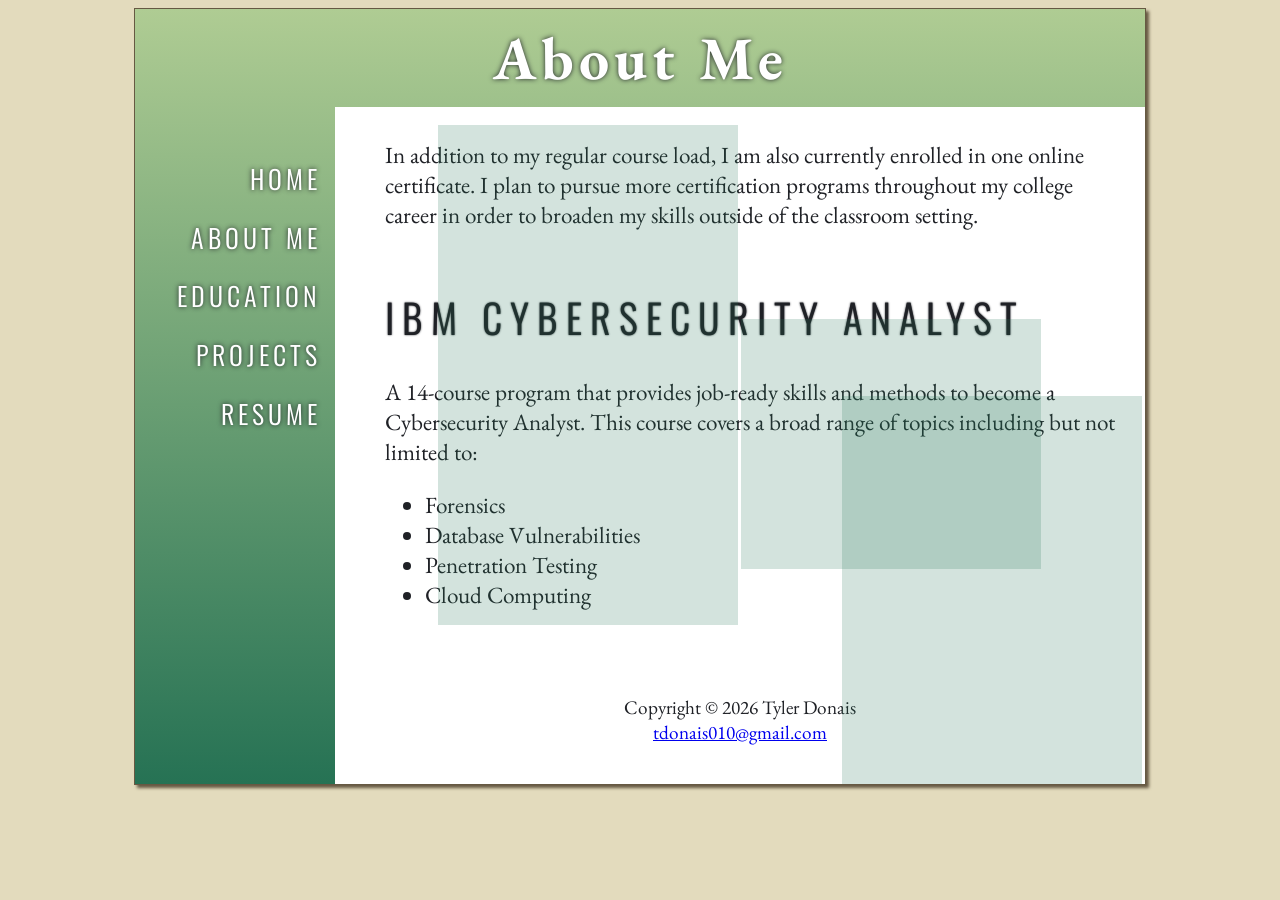
==== aboutme.html @ 41692cc7 "Add files via upload" ====
<!DOCTYPE html>
<html lang="en">
<head>
<title>Tyler's Portfolio :: About Me</title>
<link href="portfolio.css" rel="stylesheet">
<link rel="icon" type="image/x-icon" href="Images/favicon.ico">
<meta charset="utf-8">
<meta name="viewport" content="width=device-width, initial-scale=1.0">
</head>

<body>
  <div id="wrapper">
    
    <header>
    <h1>About Me</h1>
    </header>
  
  <nav>
    <ul>
       <li><a href="index.html">HOME</a></li>
       <li><a href="aboutme.html">ABOUT ME</a></li>
       <li>EDUCATION</a>
        <ul>
          <li><a href="courses.html">COURSES</a></li>
          <li><a href="certifications.html">CERTIFICATIONS</a></li>
        </ul>
        </li>
       <li><a href="projects.html">PROJECTS</a></li>
       <li><a href="resume.html">RESUME</a></li>
    </ul>
  </nav>
  
  <main>
    <h3>In addition to my regular course load, I am also currently enrolled in one online certificate.
        I plan to pursue more certification programs throughout my college career in order to broaden 
        my skills outside of the classroom setting.
    </h3>

    <h2>IBM CYBERSECURITY ANALYST</h2>
    <h3>A 14-course program that provides job-ready skills and methods to become a Cybersecurity Analyst. 
        This course covers a broad range of topics including but not limited to:
        <ul>
          <li>Forensics</li>
          <li>Database Vulnerabilities</li>
          <li>Penetration Testing</li>
          <li>Cloud Computing</li>
        </ul>
    </h3>
  
  </main>
  
  <footer>
  Copyright &copy; 2026 Tyler Donais<br>
  <a href="mailto:tdonais010@gmail.com">tdonais010@gmail.com</a>
  </footer>

  <div class="floating-box box1"></div>
  <div class="floating-box box2"></div>
  <div class="floating-box box3"></div>

  </div> <!--End of wrapper div-->
</body>
</html>
---- portfolio.css ----
@import url('https://fonts.googleapis.com/css2?family=Oswald:wght@200..700&display=swap');
@import url('https://fonts.googleapis.com/css2?family=EB+Garamond:ital,wght@0,400..800;1,400..800&display=swap');

* { box-sizing: border-box; }

body { background-color: #e3dbbd;
       color: #1f2126; 
	   font-family: "EB Garamond", serif; }
    
#wrapper { background-image: linear-gradient(to bottom, #afcc93, #267254);
           position: relative;
		   overflow: hidden; }
		      
#left-text { font-size: 20px;
		     font-family: "Oswald", sans-serif;
			 text-align: right;
			 line-height: 0%;
			 margin-right: .5em;
			 padding-top: .5em;
			 letter-spacing: 4px; }

#right-text { font-size: 60px;
			  font-family: "EB Garamond", serif;
			  letter-spacing: 5px;
			  margin: 0%; }

.full-header { color: #FFFFFF;
		       text-shadow: 0px 0px 5px #1f2126;
			   display: flex;
			   flex-wrap: wrap;
			   justify-content: center;
			   padding-top: 1em;
			   padding-bottom: 1em; }
		  
nav { font-size: 1.8em;
	  line-height: 2.5; }

nav ul { list-style-type: none;
		 text-align: right;
	     font-family: "Oswald", sans-serif;
		 font-weight: 350;
		 letter-spacing: 4px;
		 text-shadow: 0px 0px 5px #1f2126;
		 padding-left: 1em; }

/*Pop-out menu*/
nav ul ul {  
	        background-color: #afcc93;
			padding-top: 0em;
			padding-right: 2.9em;
		    padding-left: 0em; }

/*Pop-out menu list elements*/
nav ul ul li { display: block;
			   width: 7em;
			   font-size: 0.65em;
			   text-align: left;
			   line-height: 2; }

nav a { text-decoration: none;
	    transition: color 1s ease-out; }
		
nav a:link    { color: #FFFFFF; }
nav a:visited { color: #FFFFFF; }
nav a:hover   { color: #665943; }

/*Education button*/
nav ul li { color: #FFFFFF; }

main  { background-color: #FFFFFF;
		padding: 10px 20px 0px 50px; }

/*Collapsible menu list elements*/
details ul { color: #1f2126; 
     	     font-family: "EB Garamond", serif;
	 	     font-size: 1.5em;
			 margin-top: 0;
			 line-height: 150%; }

/*Collapsible menu header*/
summary { color: #1f2126; 
          font-family: "Oswald", sans-serif;
		  text-shadow: 0px 0px 2px #1f2126;
		  font-weight: 350;
		  letter-spacing: 8px;
		  font-size: 2.5em; }

/*Summary" header underneath summary titles*/
#summarycurrent { font-size: .5em;
                  letter-spacing: normal; }

h1 { color: #FFFFFF;
     font-family: "EB Garamond", serif;
	 text-align: center;
	 letter-spacing: 5px;
	 font-size: 60px;
	 margin: 1%;
	 text-shadow: 0px 0px 5px #1f2126 }


h2 { color: #1f2126; 
     font-family: "Oswald", sans-serif;
	 text-shadow: 0px 0px 2px #1f2126;
	 font-weight: 350;
	 letter-spacing: 8px;
	 margin-bottom: 1%;
	 font-size: 2.5em;
	 grid-column: 1 / -1; }

h3    { color: #1f2126;
        font-family: "EB Garamond", serif;
		font-size: 1.45em;
		font-weight: 350;
	    grid-column: 1 / -1; }

footer { background-color: #FFFFFF;
		 font-size: 120%;
		 text-align: center;
		 padding: 2em;
		 font-family: "EB Garamond", serif; }

/*Controls look and positioning of decorative green boxes*/
.floating-box { position: absolute;
    		    background-color: #267257;
				opacity: .2;
    			pointer-events: none; }

.box1 { width: 300px;
    	height: 500px; }
.box2 { width: 300px;
    	height: 250px; }
.box3 { width: 300px;
    	height: 400px; }

/*Controls look and feel of name and quote in profile*/
.profile-content { font-size: 180%;
    			   line-height: 1.5;
   				   text-align: right;
				   margin-bottom: 0em; }

/*Controls look and feel of profile picture*/
.profile-pic { max-width: 80%;
			   padding: 2em;
			   justify-self: center; }

/*Controls look and feel of small social media icons*/
.profile-links { width: 8%;
                 height: 8%;
				 gap: .2em;
				 display: flex;
				 justify-self: right; }

/*Specifies h2 style elements for the profile header*/
#profile-title { font-size: 1.5em;
				 text-align: right;
				 letter-spacing: 8px; }

figure { transition: all ease-out 1s; }

figure:hover { z-index: 999;
			   transform: scale(1.5); }

form { display: flex;
       flex-flow: column; }

input, textarea { margin-bottom: .5em; }

/*Specifies look and feel of small project images on small displays*/
.smallprojects img { width: 20em;
                     justify-content: center;
					 border: solid #1f2126; }
			
#projectsheader { display: none; }

/*Specifies size and position for final project images on small displays*/
.finalprojectpictures img { height: 16em;
	                        width: auto;
						    border: solid #1f2126; }

/*Disables decorative green boxes, and profile picture on small displays*/
@media(min-width: 400px) 
	{ .floating-box { display: none; }
	  .profile-pic { display: none; }
	  nav ul ul li { padding-left: 15%; } }
	  nav ul ul { position: static; }
	  .profile-links { padding-right: 3.8em; }

@media (min-width: 850px) 
	{ nav ul { display: flex;
			   justify-content: center;
			   font-size: 90%;
			   gap: .8em;
			   line-height: normal; } 

	  nav li { position: relative; }

	  nav ul ul { position: absolute;
				  display: none; }

	  nav li:hover ul { display: block; }
	  details { height: 250px; }

	  /* Specifies h2 style elements for the projects page*/
	  #projectsheader { font-size: .6em;
					    display: flex;
					    text-align: center;
					    gap: 7em;
					    padding-left: 3em; }
	
	  /*Changes display to flex for top 3 projects*/
	  .finalprojectpictures { display: flex;
							  z-index: 1; }

	  /*Specifies final project images size on large displays*/
	  .finalprojectpictures img { width: auto;
							      height: 16em; }
 
	  /*Fine tunes top 3 project images*/
	  .projectimages { height: 15em;
					   margin-left: .8em; }

	  .smallprojects figure:hover { z-index: 999;
                                    transform: scale(2); }

	  /*Centers .smallprojects container*/
	  .smallprojects { z-index: 1; 
					   justify-self: center; }

	  /*Fine tunes look to small projects images*/
	  .smallprojects img { height: 10em;
		                   width: auto;
						   border: solid #1f2126;
						   margin-left: 19em; }

	  /*Specifies look and feel of small projects header*/
	  .smallprojects h2 { font-size: 1.8em;
						  text-align: center;
						  margin-right: 1.4em; }

	  /*Specifies look and feel of small projects text*/
	  .smallprojects h3 { text-align: center;
						  margin-right: 2em;
						  margin-left: 2em; }

	  main { display: grid;
			 grid-template-columns: 1fr 1fr;
  			 grid-template-areas: "profile-content profile-pic"; }

	  .floating-box { display: block; }
	  
	  .box1 { top: 20%;
			  left: 10%;
			  display: block; }
			
	  .box2 { top: 40%;
			  left: 50%;
			  display: block; }
	
	  .box3 { top: 50%;
			  left: 60%;
			  display: block; }

	  .profile-pic { display: block; }
	
	  form { width: 60%;
			 display: grid;
			 gap: 1em;
			 grid-template-columns: 6em 1fr;
			 color: #1f2126;
			 font-size: 160%; }

	  textarea { resize: vertical;
			     width: 200%;
				 font-size: 100%;
				 height: 100%; }

	  input[type="text"] { font-size: 80%; }
	  input[type="email"] { font-size: 80%; }
	  input[type="tel"] { font-size: 80%; }
	  
	  input[type="submit"] { grid-column: 2 / 3;
                             width: 10em;
					    	 height: 3em;
							 margin-top: 2em;
							 font-family: "Oswald", sans-serif;
							 font-size: 65%;
							 font-weight: 400;
							 letter-spacing: 6px; } }

@media (min-width: 1280px) 
	{ #wrapper { margin: auto;
			     width: 80%;
				 border: 1px solid #665943;
				 box-shadow: 3px 3px 3px #665943; }
			
	  .box1 { display: block;
			  top: 15%;
    		  left: 30%; }

	  .box2 { display: block;
			  top: 40%;
			  left: 60%; }

	  .box3 { display: block;
			  top: 50%;
			  left: 70%; }
			
	  nav { padding-right: .5em; }

	  nav ul ul { position: static;
	              background-color: transparent; }

	  @supports (display: grid) 
	  	{ nav ul { flex-direction: column;
				   padding-top: 1em; }


		  header { grid-area: header; }
		  .profile-content { grid-area: profile-content; }
		  .profile-pic { grid-area: profile-pic; }
		  nav    { grid-area: nav; }
		  main   { grid-area: main; }
		  footer { grid-area: footer; }
				  
		  #wrapper { display: grid;
				     grid-template:
					 "header	header 				header"
					 "nav    	profile-content		profile-pic"
					 "nav    	main				main"
					 "nav    	footer				footer"
						/ 200px 1fr 1fr; } } }
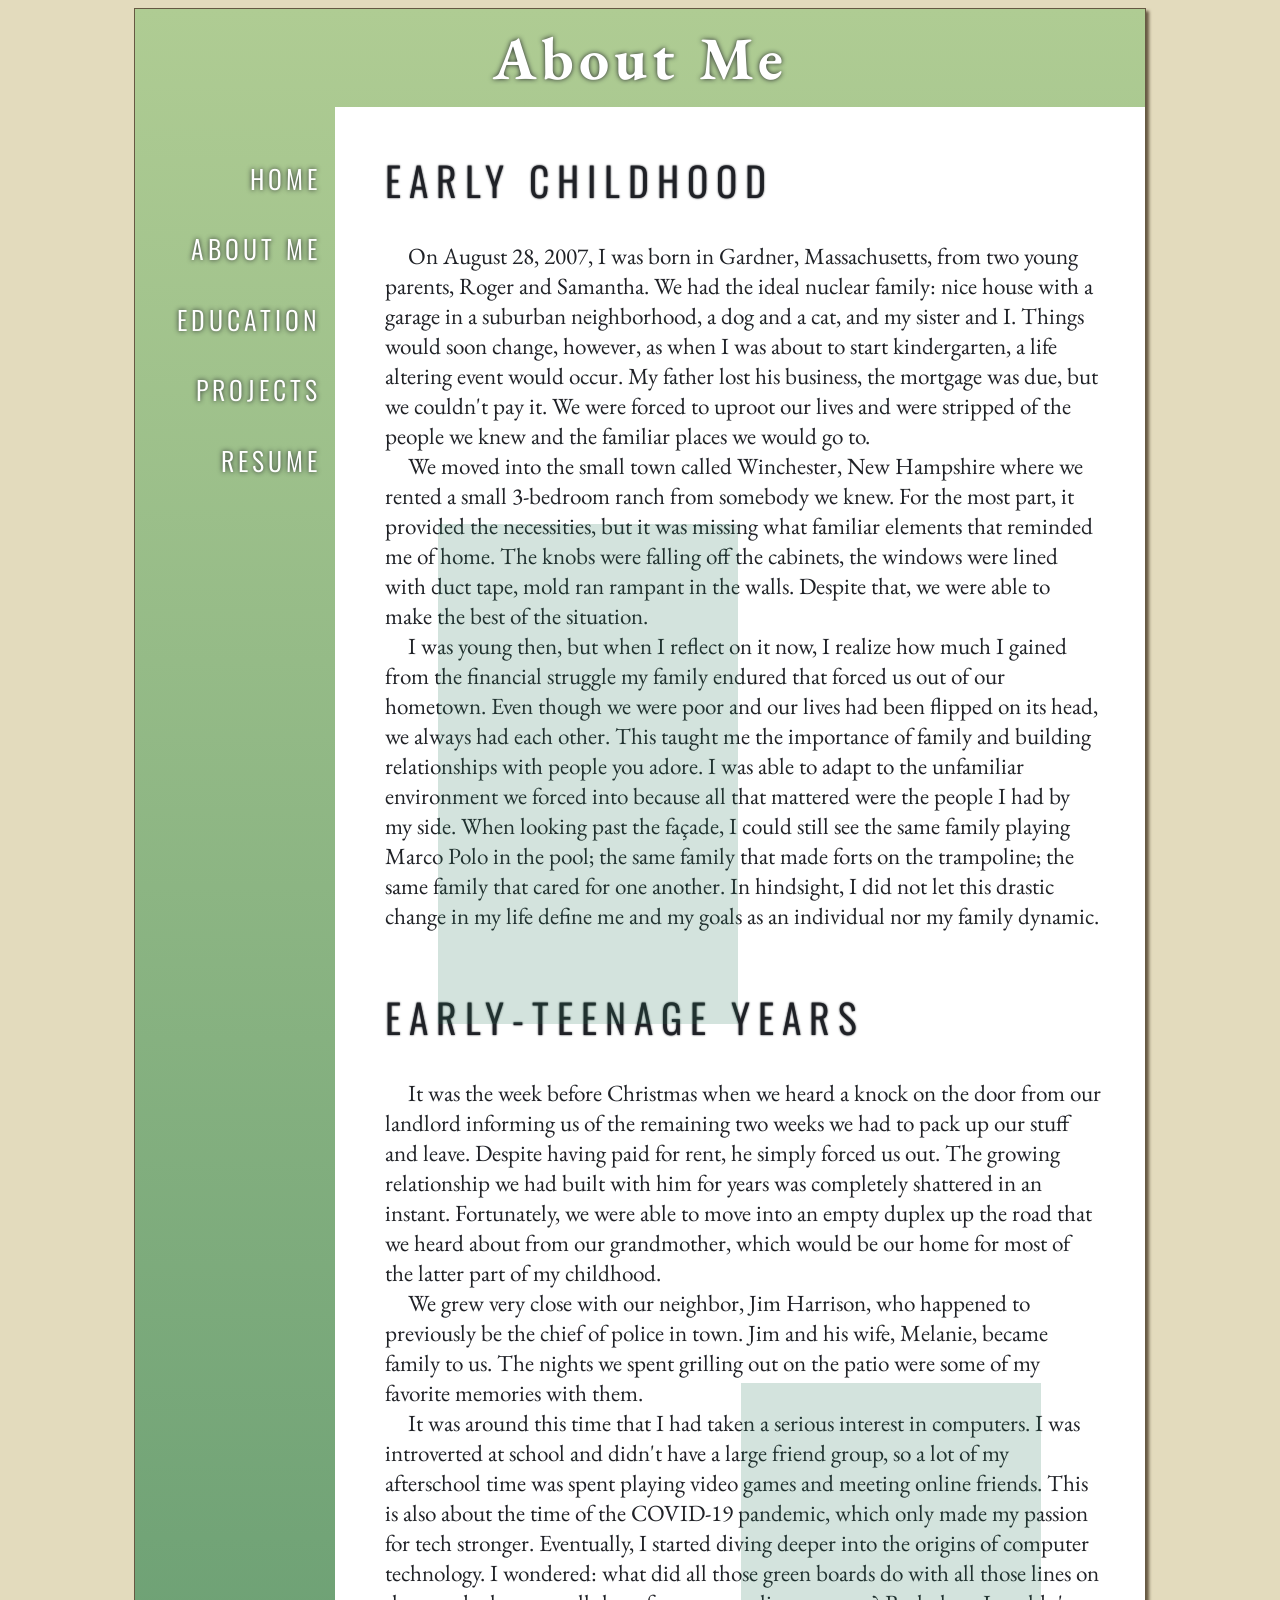
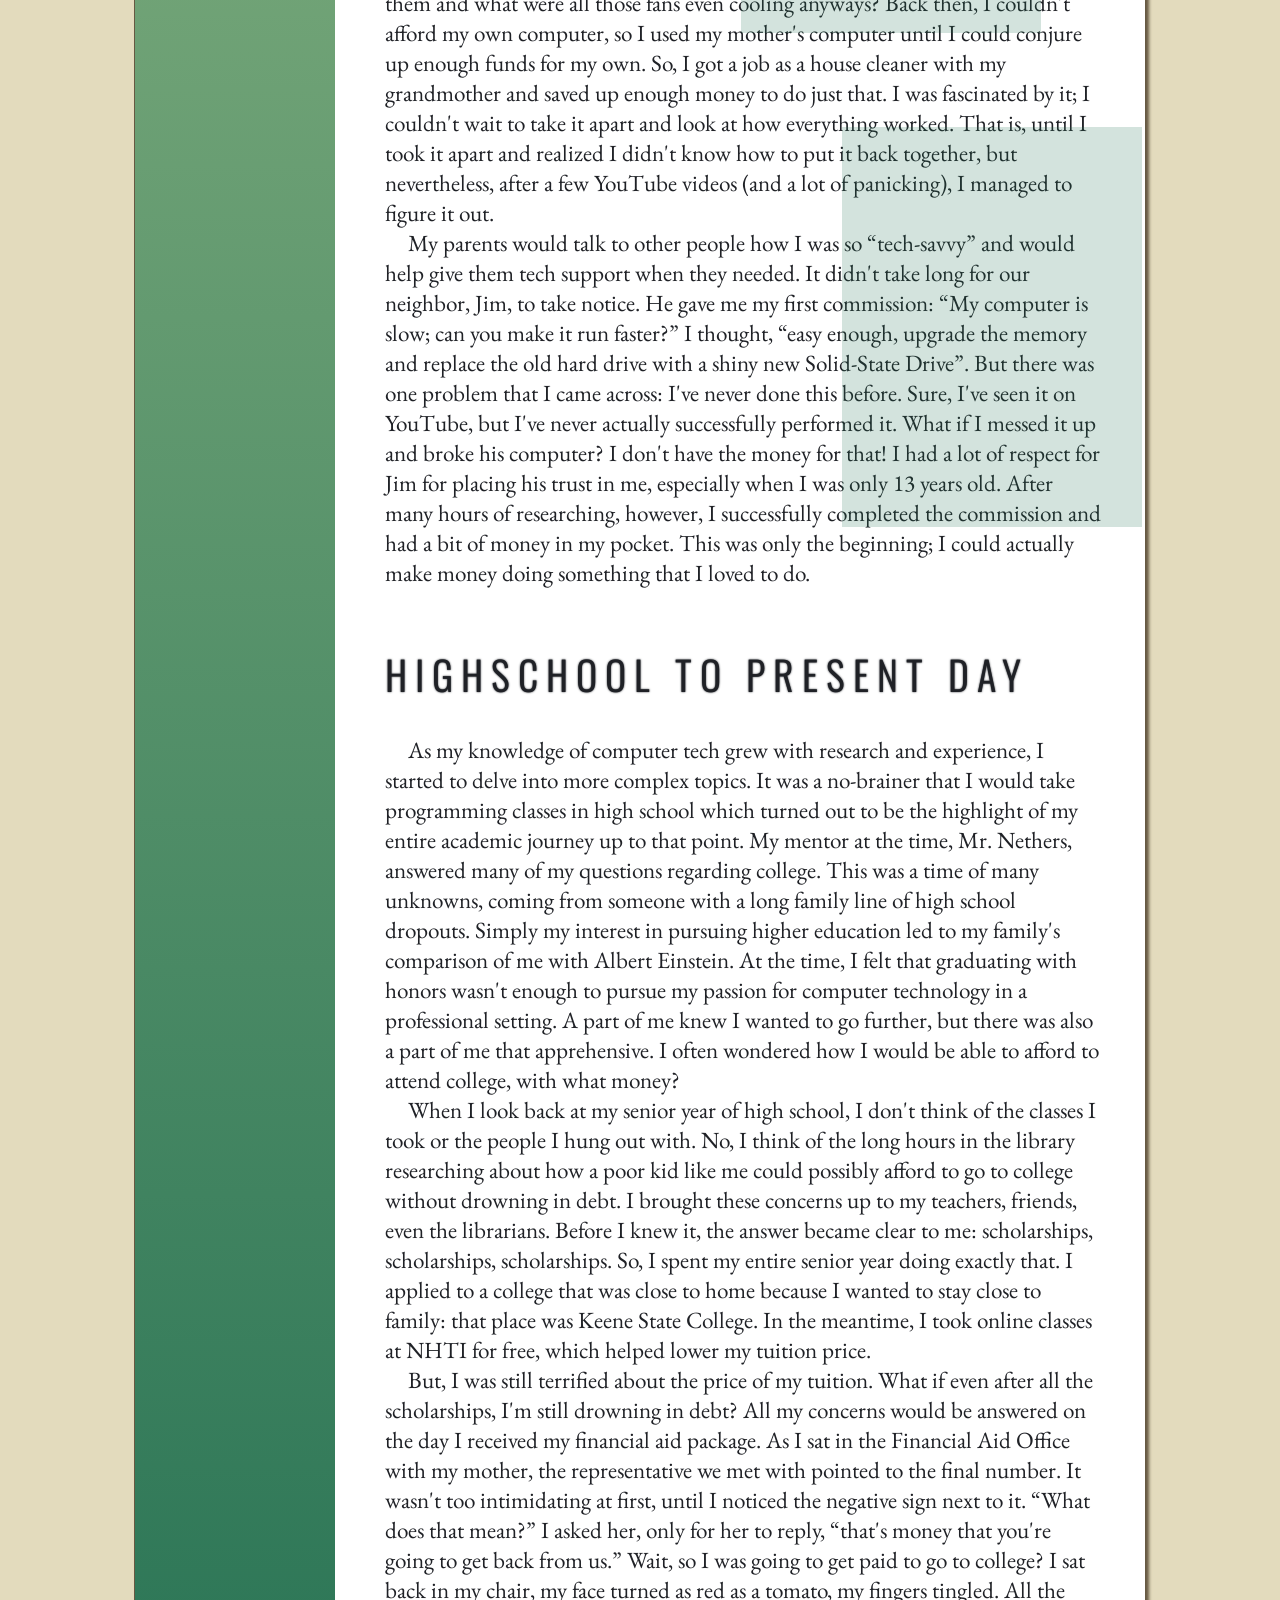
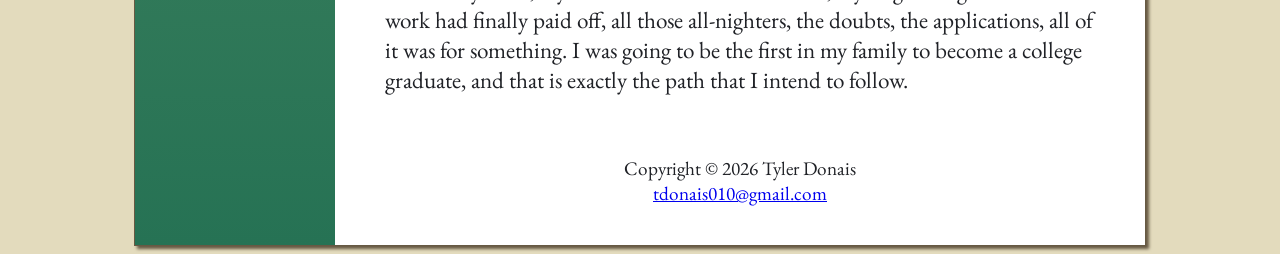
==== commit 624677db: "Add files via upload" ====
--- a/aboutme.html
+++ b/aboutme.html
@@ -6,6 +6,8 @@
 <link rel="icon" type="image/x-icon" href="Images/favicon.ico">
 <meta charset="utf-8">
 <meta name="viewport" content="width=device-width, initial-scale=1.0">
+<meta name="description" content="Explore the portfolio of Tyler Donais, a Computer Science and Cybersecurity student at Keene State College. 
+                                  This website highlights current projects, qualifications, and experience.">
 </head>
 
 <body>
@@ -31,20 +33,100 @@
   </nav>
   
   <main>
-    <h3>In addition to my regular course load, I am also currently enrolled in one online certificate.
-        I plan to pursue more certification programs throughout my college career in order to broaden 
-        my skills outside of the classroom setting.
+    <h2>EARLY CHILDHOOD</h2>
+    <h3>&emsp;On August 28, 2007, I was born in Gardner, Massachusetts, from two young parents,
+        Roger and Samantha. We had the ideal nuclear family: nice house with a garage in a suburban
+        neighborhood, a dog and a cat, and my sister and I. Things would soon change, however, as when
+        I was about to start kindergarten, a life altering event would occur.  My father lost his
+        business, the mortgage was due, but we couldn't pay it. We were forced to uproot our lives 
+        and were stripped of the people we knew and the familiar places we would go to. 
+        <br>
+        &emsp;We moved into the small town called Winchester, New Hampshire where we rented a small
+        3-bedroom ranch from somebody we knew. For the most part, it provided the necessities, but it
+        was missing what familiar elements that reminded me of home. The knobs were falling off the
+        cabinets, the windows were lined with duct tape, mold ran rampant in the walls. Despite that,
+        we were able to make the best of the situation. 
+        <br>
+        &emsp;I was young then, but when I reflect on it now, I realize how much I gained from the
+        financial struggle my family endured that forced us out of our hometown. Even though we were
+        poor and our lives had been flipped on its head, we always had each other. This taught me the
+        importance of family and building relationships with people you adore. I was able to adapt to
+        the unfamiliar environment we forced into because all that mattered were the people I had by
+        my side. When looking past the façade, I could still see the same family playing Marco Polo 
+        in the pool; the same family that made forts on the trampoline; the same family that cared for
+        one another. In hindsight, I did not let this drastic change in my life define me and my goals
+        as an individual nor my family dynamic.
     </h3>
 
-    <h2>IBM CYBERSECURITY ANALYST</h2>
-    <h3>A 14-course program that provides job-ready skills and methods to become a Cybersecurity Analyst. 
-        This course covers a broad range of topics including but not limited to:
-        <ul>
-          <li>Forensics</li>
-          <li>Database Vulnerabilities</li>
-          <li>Penetration Testing</li>
-          <li>Cloud Computing</li>
-        </ul>
+    <h2>EARLY-TEENAGE YEARS</h2>
+    <h3>&emsp;It was the week before Christmas when we heard a knock on the door from our landlord
+        informing us of the remaining two weeks we had to pack up our stuff and leave. Despite having
+        paid for rent, he simply forced us out. The growing relationship we had built with him for
+        years was completely shattered in an instant. Fortunately, we were able to move into an empty
+        duplex up the road that we heard about from our grandmother, which would be our home for most
+        of the latter part of my childhood.
+        <br>
+        &emsp;We grew very close with our neighbor, Jim Harrison, who happened to previously be the
+        chief of police in town. Jim and his wife, Melanie, became family to us. The nights we spent
+        grilling out on the patio were some of my favorite memories with them.
+        <br>
+        &emsp;It was around this time that I had taken a serious interest in computers. I was
+        introverted at school and didn't have a large friend group, so a lot of my afterschool time 
+        was spent playing video games and meeting online friends. This is also about the time of the
+        COVID-19 pandemic, which only made my passion for tech stronger. Eventually, I started diving
+        deeper into the origins of computer technology. I wondered: what did all those green boards do
+        with all those lines on them and what were all those fans even cooling anyways? Back then, I
+        couldn't afford my own computer, so I used my mother's computer until I could conjure up
+        enough funds for my own. So, I got a job as a house cleaner with my grandmother and saved up
+        enough money to do just that. I was fascinated by it; I couldn't wait to take it apart and
+        look at how everything worked. That is, until I took it apart and realized I didn't know how
+        to put it back together, but nevertheless, after a few YouTube videos (and a lot of panicking),
+        I managed to figure it out.
+        <br>
+        &emsp;My parents would talk to other people how I was so “tech-savvy” and would help give them
+        tech support when they needed. It didn't take long for our neighbor, Jim, to take notice.
+        He gave me my first commission: “My computer is slow; can you make it run faster?” I thought,
+        “easy enough, upgrade the memory and replace the old hard drive with a shiny new Solid-State
+        Drive”. But there was one problem that I came across: I've never done this before. Sure, I've
+        seen it on YouTube, but I've never actually successfully performed it. What if I messed it up
+        and broke his computer? I don't have the money for that! I had a lot of respect for Jim for
+        placing his trust in me, especially when I was only 13 years old. After many hours of
+        researching, however, I successfully completed the commission and had a bit of money in my
+        pocket. This was only the beginning; I could actually make money doing something that I loved
+        to do.
+    </h3>
+
+    <h2>HIGHSCHOOL TO PRESENT DAY</h2>
+    <h3>&emsp;As my knowledge of computer tech grew with research and experience, I started to delve
+        into more complex topics. It was a no-brainer that I would take programming classes in high
+        school which turned out to be the highlight of my entire academic journey up to that point.
+        My mentor at the time, Mr. Nethers, answered many of my questions regarding college. This was
+        a time of many unknowns, coming from someone with a long family line of high school dropouts.
+        Simply my interest in pursuing higher education led to my family's comparison of me with
+        Albert Einstein. At the time, I felt that graduating with honors wasn't enough to pursue my
+        passion for computer technology in a professional setting. A part of me knew I wanted to go
+        further, but there was also a part of me that apprehensive. I often wondered how I would be
+        able to afford to attend college, with what money? 
+        <br>
+        &emsp;When I look back at my senior year of high school, I don't think of the classes I took
+        or the people I hung out with. No, I think of the long hours in the library researching about
+        how a poor kid like me could possibly afford to go to college without drowning in debt. I
+        brought these concerns up to my teachers, friends, even the librarians. Before I knew it,
+        the answer became clear to me: scholarships, scholarships, scholarships. So, I spent my entire
+        senior year doing exactly that. I applied to a college that was close to home because I wanted
+        to stay close to family: that place was Keene State College. In the meantime, I took online
+        classes at NHTI for free, which helped lower my tuition price.
+        <br>
+        &emsp;But, I was still terrified about the price of my tuition. What if even after all the
+        scholarships, I'm still drowning in debt? All my concerns would be answered on the day I
+        received my financial aid package. As I sat in the Financial Aid Office with my mother, the
+        representative we met with pointed to the final number. It wasn't too intimidating at first,
+        until I noticed the negative sign next to it. “What does that mean?” I asked her, only for her
+        to reply, “that's money that you're going to get back from us.” Wait, so I was going to get
+        paid to go to college? I sat back in my chair, my face turned as red as a tomato, my fingers
+        tingled. All the work had finally paid off, all those all-nighters, the doubts, the
+        applications, all of it was for something. I was going to be the first in my family to become
+        a college graduate, and that is exactly the path that I intend to follow.
     </h3>
   
   </main>
--- a/portfolio.css
+++ b/portfolio.css
@@ -111,7 +111,8 @@
         font-family: "EB Garamond", serif;
 		font-size: 1.45em;
 		font-weight: 350;
-	    grid-column: 1 / -1; }
+	    grid-column: 1 / -1;
+	    padding-right: 1em; }
 
 footer { background-color: #FFFFFF;
 		 font-size: 120%;
@@ -140,7 +141,7 @@
 
 /*Controls look and feel of profile picture*/
 .profile-pic { max-width: 80%;
-			   padding: 2em;
+			   padding: 1.5em;
 			   justify-self: center; }
 
 /*Controls look and feel of small social media icons*/
@@ -166,7 +167,7 @@
 input, textarea { margin-bottom: .5em; }
 
 /*Specifies look and feel of small project images on small displays*/
-.smallprojects img { width: 20em;
+.smallprojects img { width: 10em;
                      justify-content: center;
 					 border: solid #1f2126; }
 			
@@ -189,58 +190,59 @@
 	{ nav ul { display: flex;
 			   justify-content: center;
 			   font-size: 90%;
-			   gap: .8em;
+			   gap: 1.25em;
 			   line-height: normal; } 
 
 	  nav li { position: relative; }
 
-	  nav ul ul { position: absolute;
-				  display: none; }
-
-	  nav li:hover ul { display: block; }
+	  nav ul ul { display: block;
+	              background-color: transparent; }
+
 	  details { height: 250px; }
 
 	  /* Specifies h2 style elements for the projects page*/
 	  #projectsheader { font-size: .6em;
 					    display: flex;
 					    text-align: center;
-					    gap: 7em;
-					    padding-left: 3em; }
+					    gap: 7em; }
 	
 	  /*Changes display to flex for top 3 projects*/
 	  .finalprojectpictures { display: flex;
 							  z-index: 1; }
 
 	  /*Specifies final project images size on large displays*/
-	  .finalprojectpictures img { width: auto;
-							      height: 16em; }
+	  .finalprojectpictures img { height: 14em; }
  
 	  /*Fine tunes top 3 project images*/
 	  .projectimages { height: 15em;
-					   margin-left: .8em; }
+	                   display: flex; }
 
 	  .smallprojects figure:hover { z-index: 999;
                                     transform: scale(2); }
 
 	  /*Centers .smallprojects container*/
-	  .smallprojects { z-index: 1; 
-					   justify-self: center; }
+	  .smallprojects { display: grid;
+					   justify-items: center;
+					   z-index: 1; }
 
 	  /*Fine tunes look to small projects images*/
 	  .smallprojects img { height: 10em;
+						   display: flex;
 		                   width: auto;
 						   border: solid #1f2126;
-						   margin-left: 19em; }
+						   margin: auto; }
 
 	  /*Specifies look and feel of small projects header*/
 	  .smallprojects h2 { font-size: 1.8em;
+		 				  display: flex;
 						  text-align: center;
-						  margin-right: 1.4em; }
+						  justify-content: center;
+						  width: auto; }
 
 	  /*Specifies look and feel of small projects text*/
-	  .smallprojects h3 { text-align: center;
-						  margin-right: 2em;
-						  margin-left: 2em; }
+	  .smallprojects h3 { display: flex;
+						  justify-content: center;
+						  text-align: center; }
 
 	  main { display: grid;
 			 grid-template-columns: 1fr 1fr;
@@ -308,7 +310,10 @@
 	  nav { padding-right: .5em; }
 
 	  nav ul ul { position: static;
-	              background-color: transparent; }
+	              background-color: transparent;
+				  display: none; }
+
+	  nav li:hover ul { display: block; }
 
 	  @supports (display: grid) 
 	  	{ nav ul { flex-direction: column;
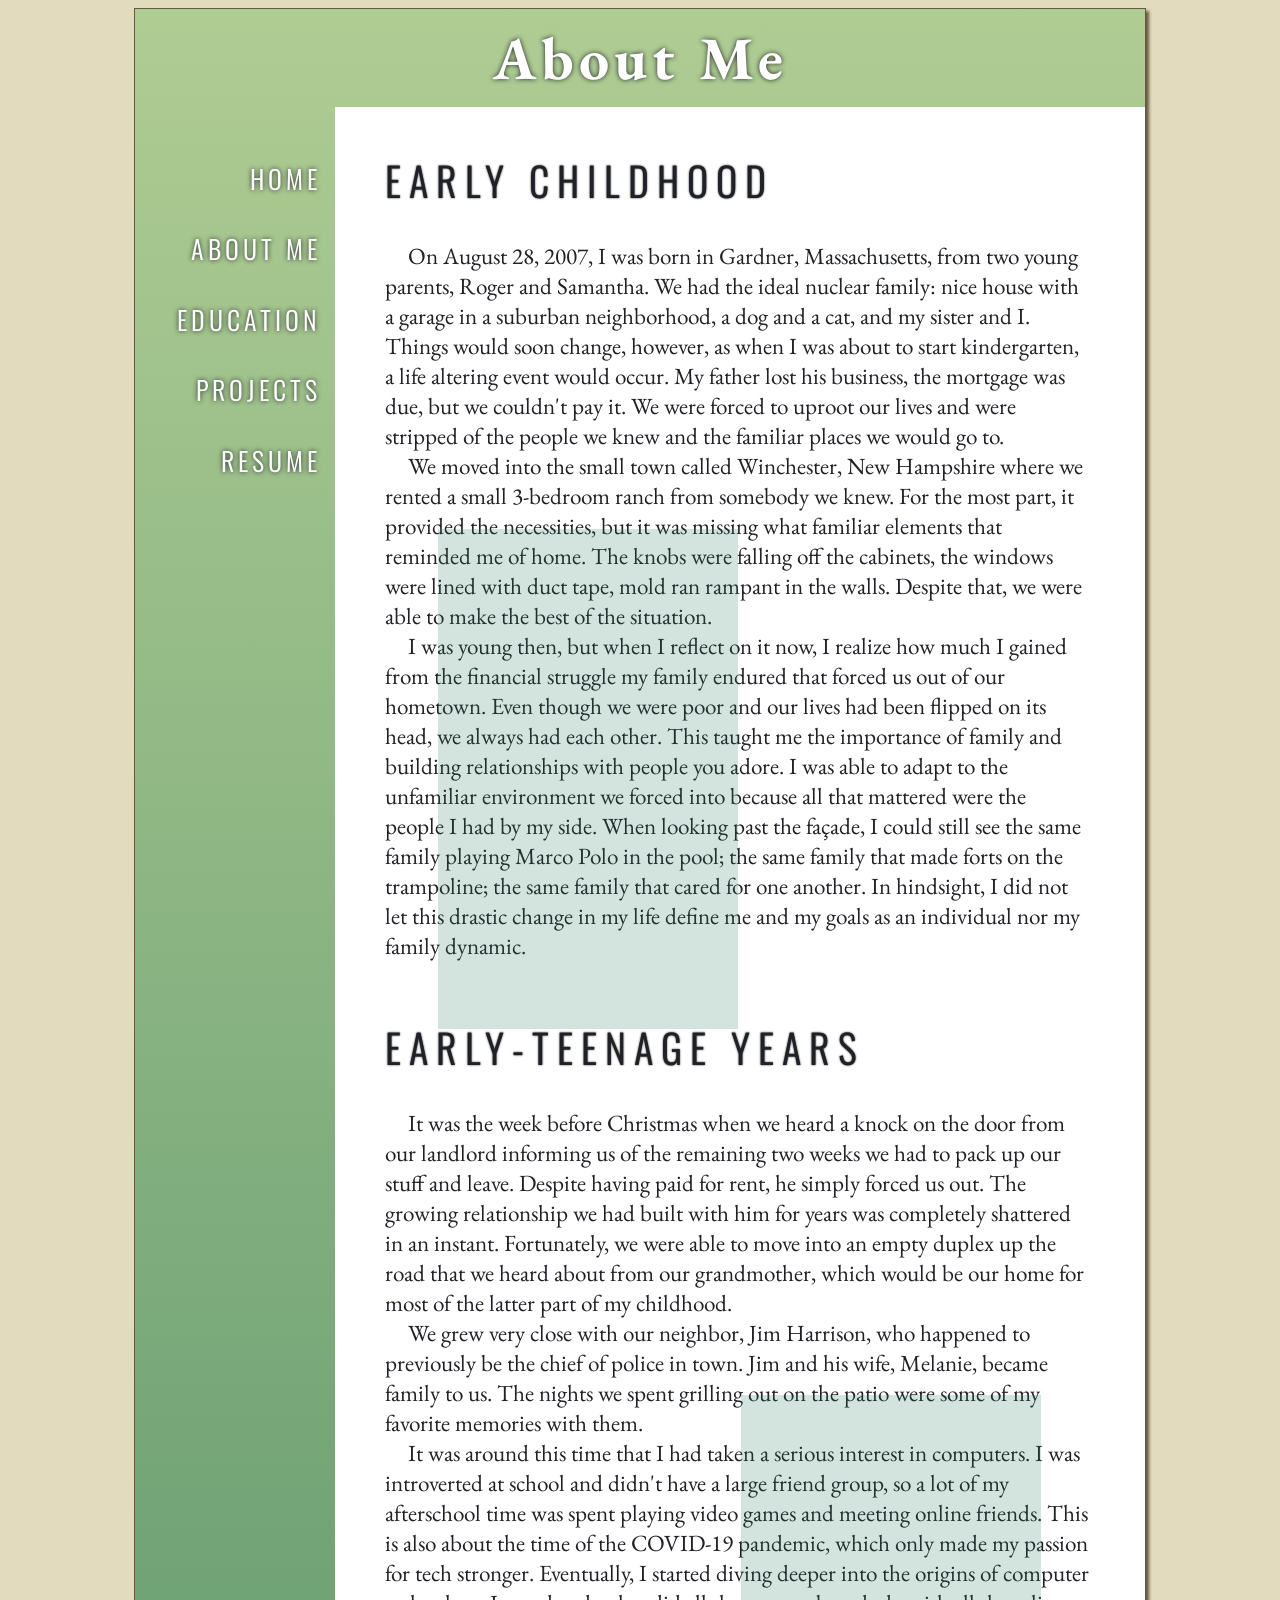
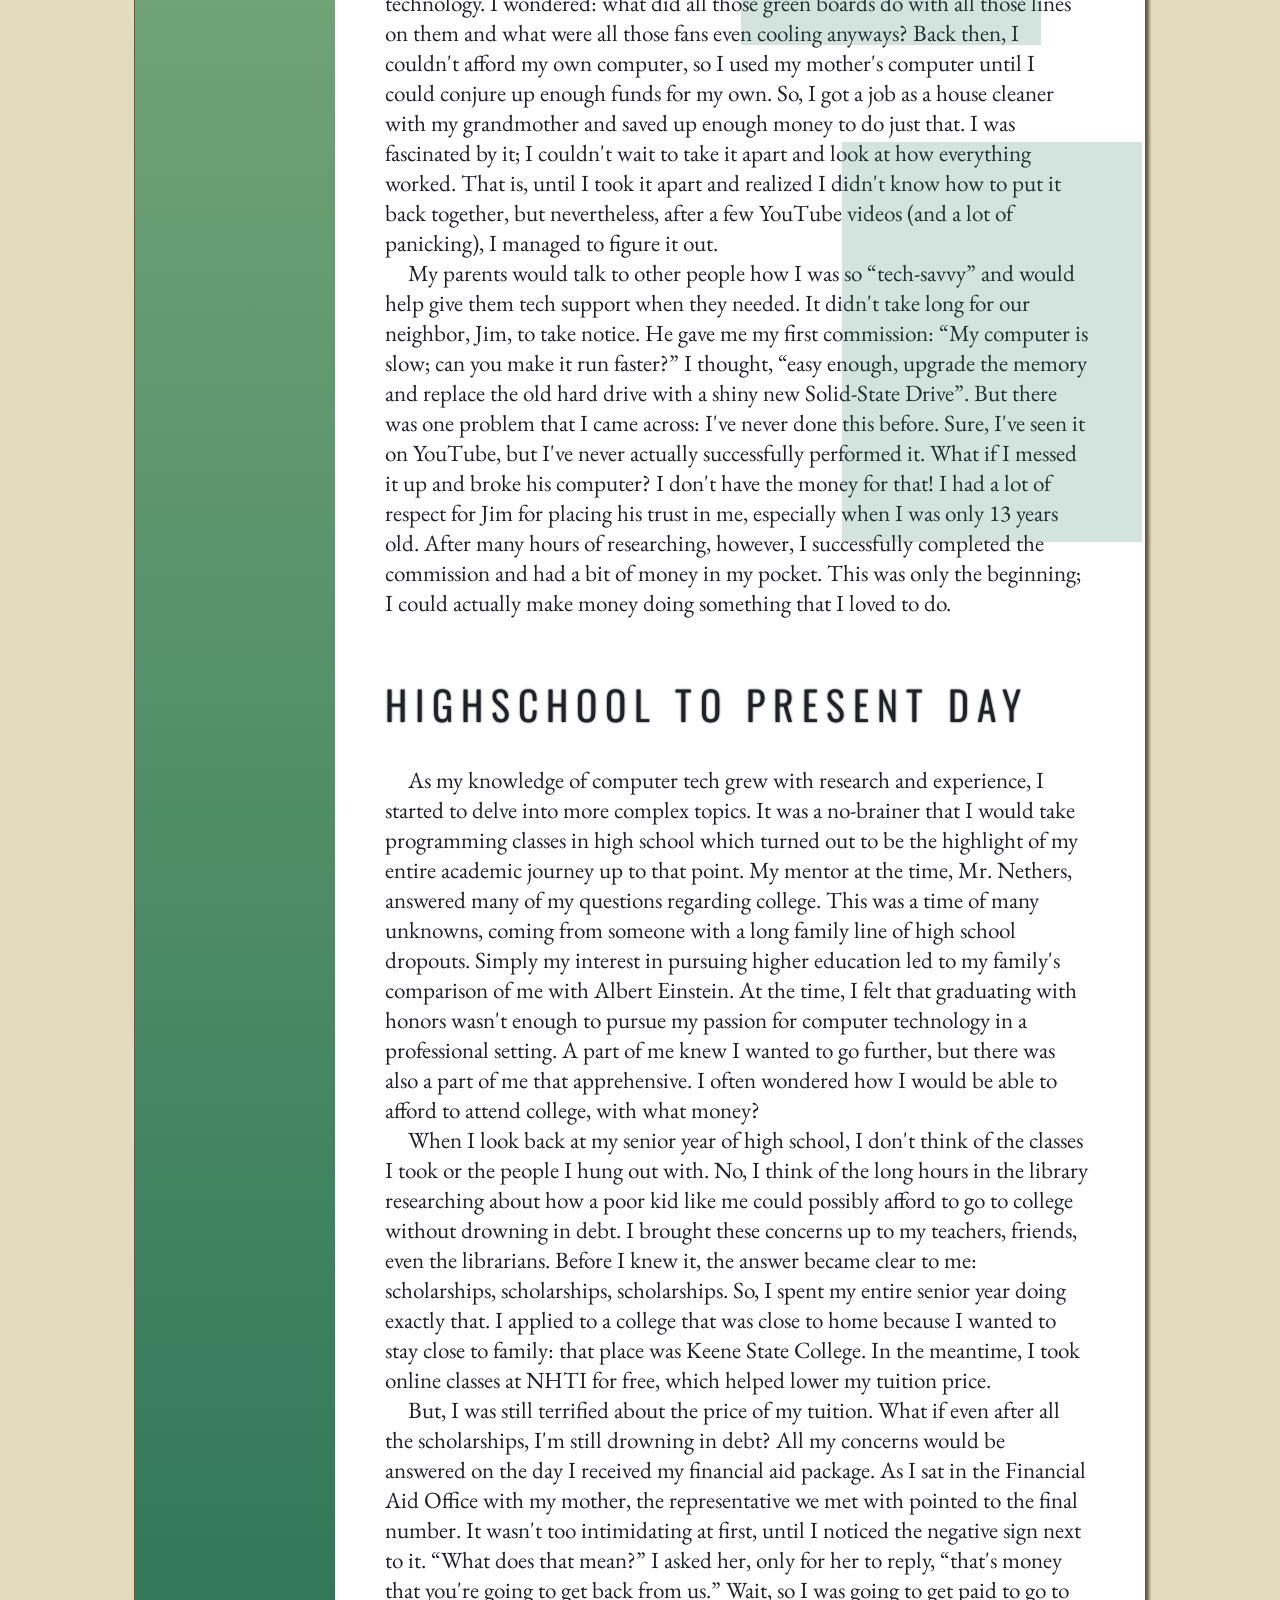
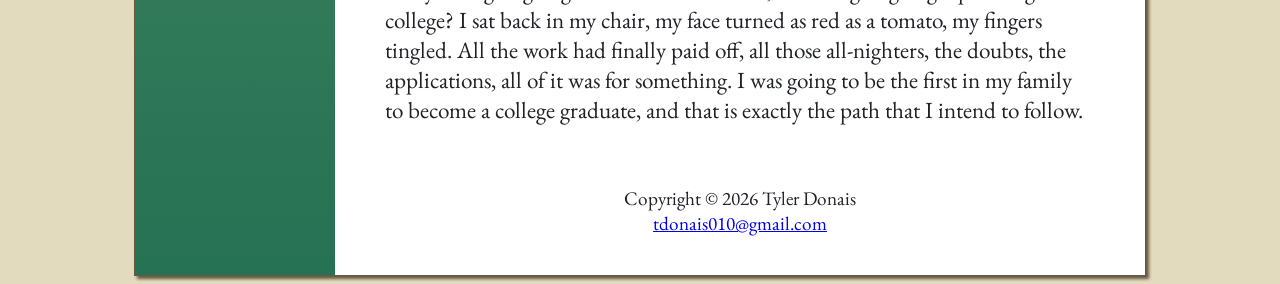
==== commit 3dd430db: "Add files via upload" ====
--- a/aboutme.html
+++ b/aboutme.html
@@ -28,7 +28,7 @@
         </ul>
         </li>
        <li><a href="projects.html">PROJECTS</a></li>
-       <li><a href="resume.html">RESUME</a></li>
+       <li><a href="PDF/TD_Resume.pdf" target="_blank">RESUME</a></li>
     </ul>
   </nav>
   
--- a/portfolio.css
+++ b/portfolio.css
@@ -112,7 +112,7 @@
 		font-size: 1.45em;
 		font-weight: 350;
 	    grid-column: 1 / -1;
-	    padding-right: 1em; }
+	    padding-right: 1.5em; }
 
 footer { background-color: #FFFFFF;
 		 font-size: 120%;
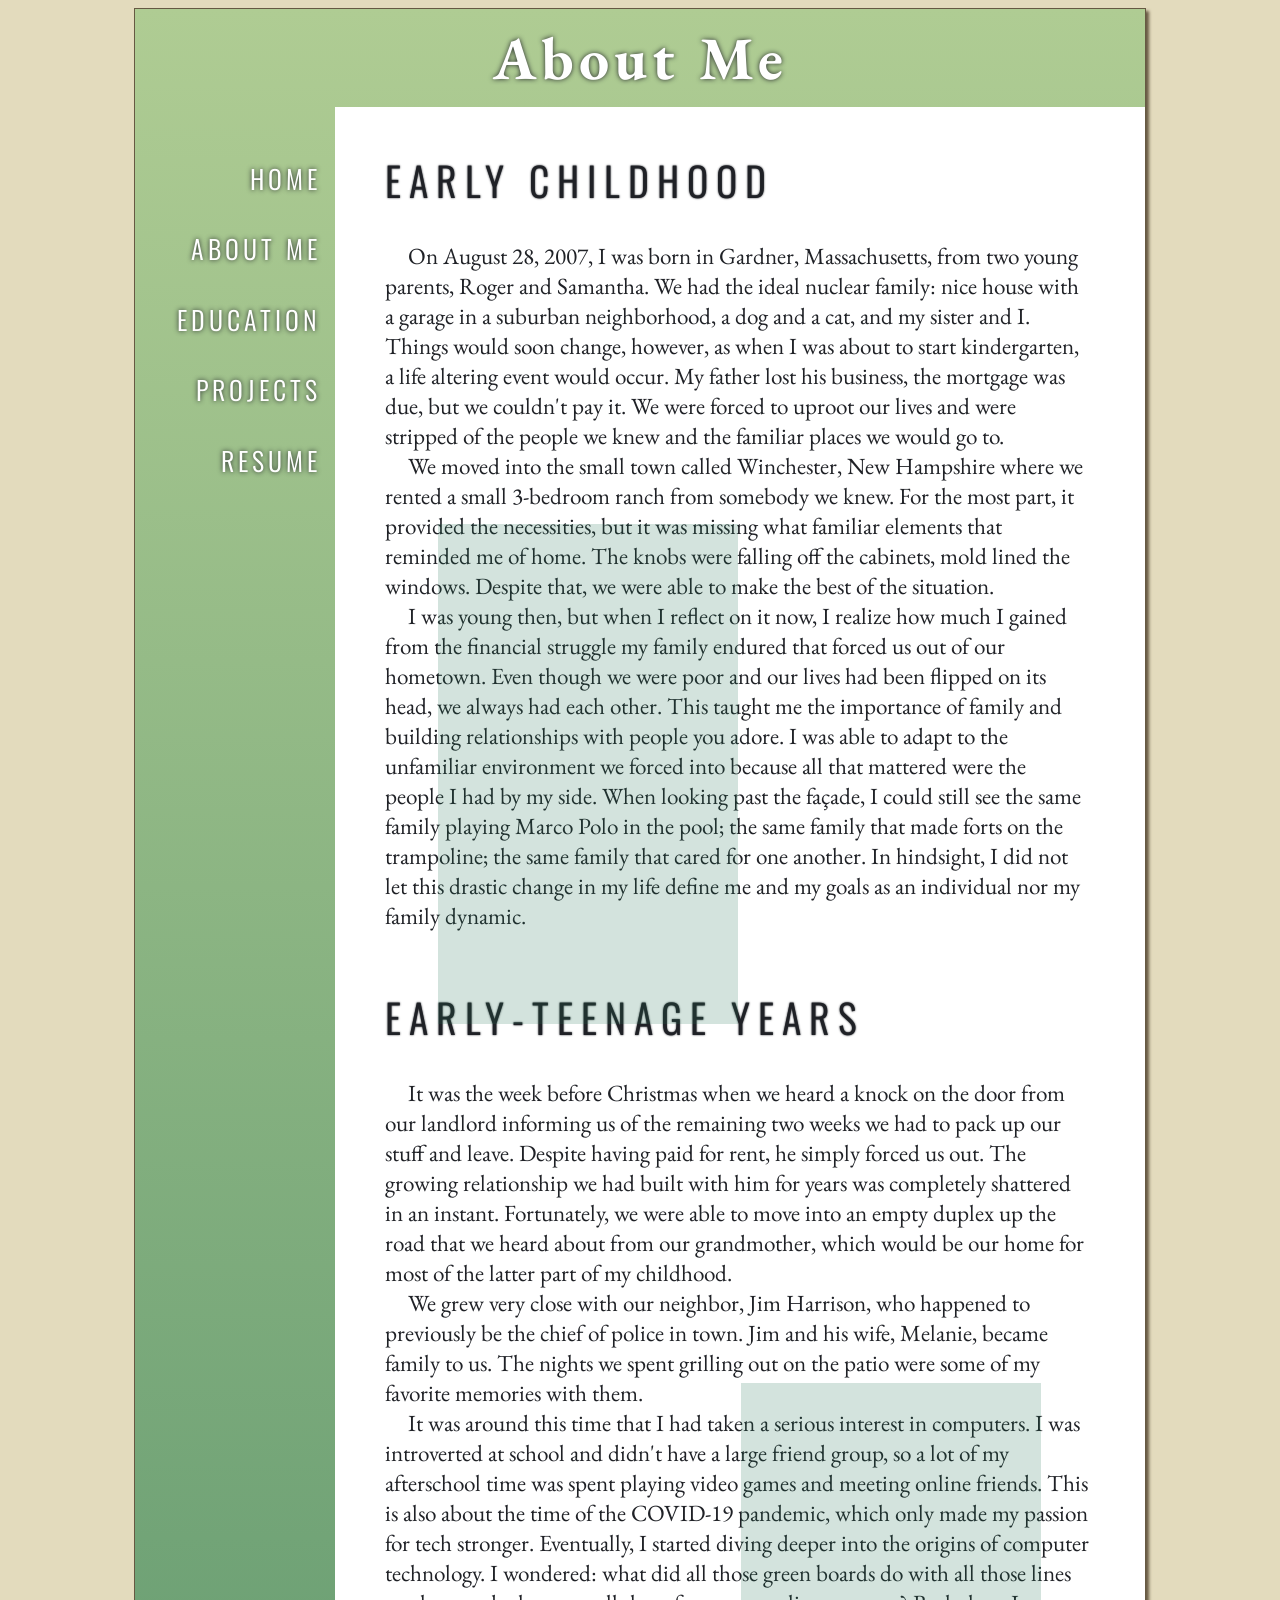
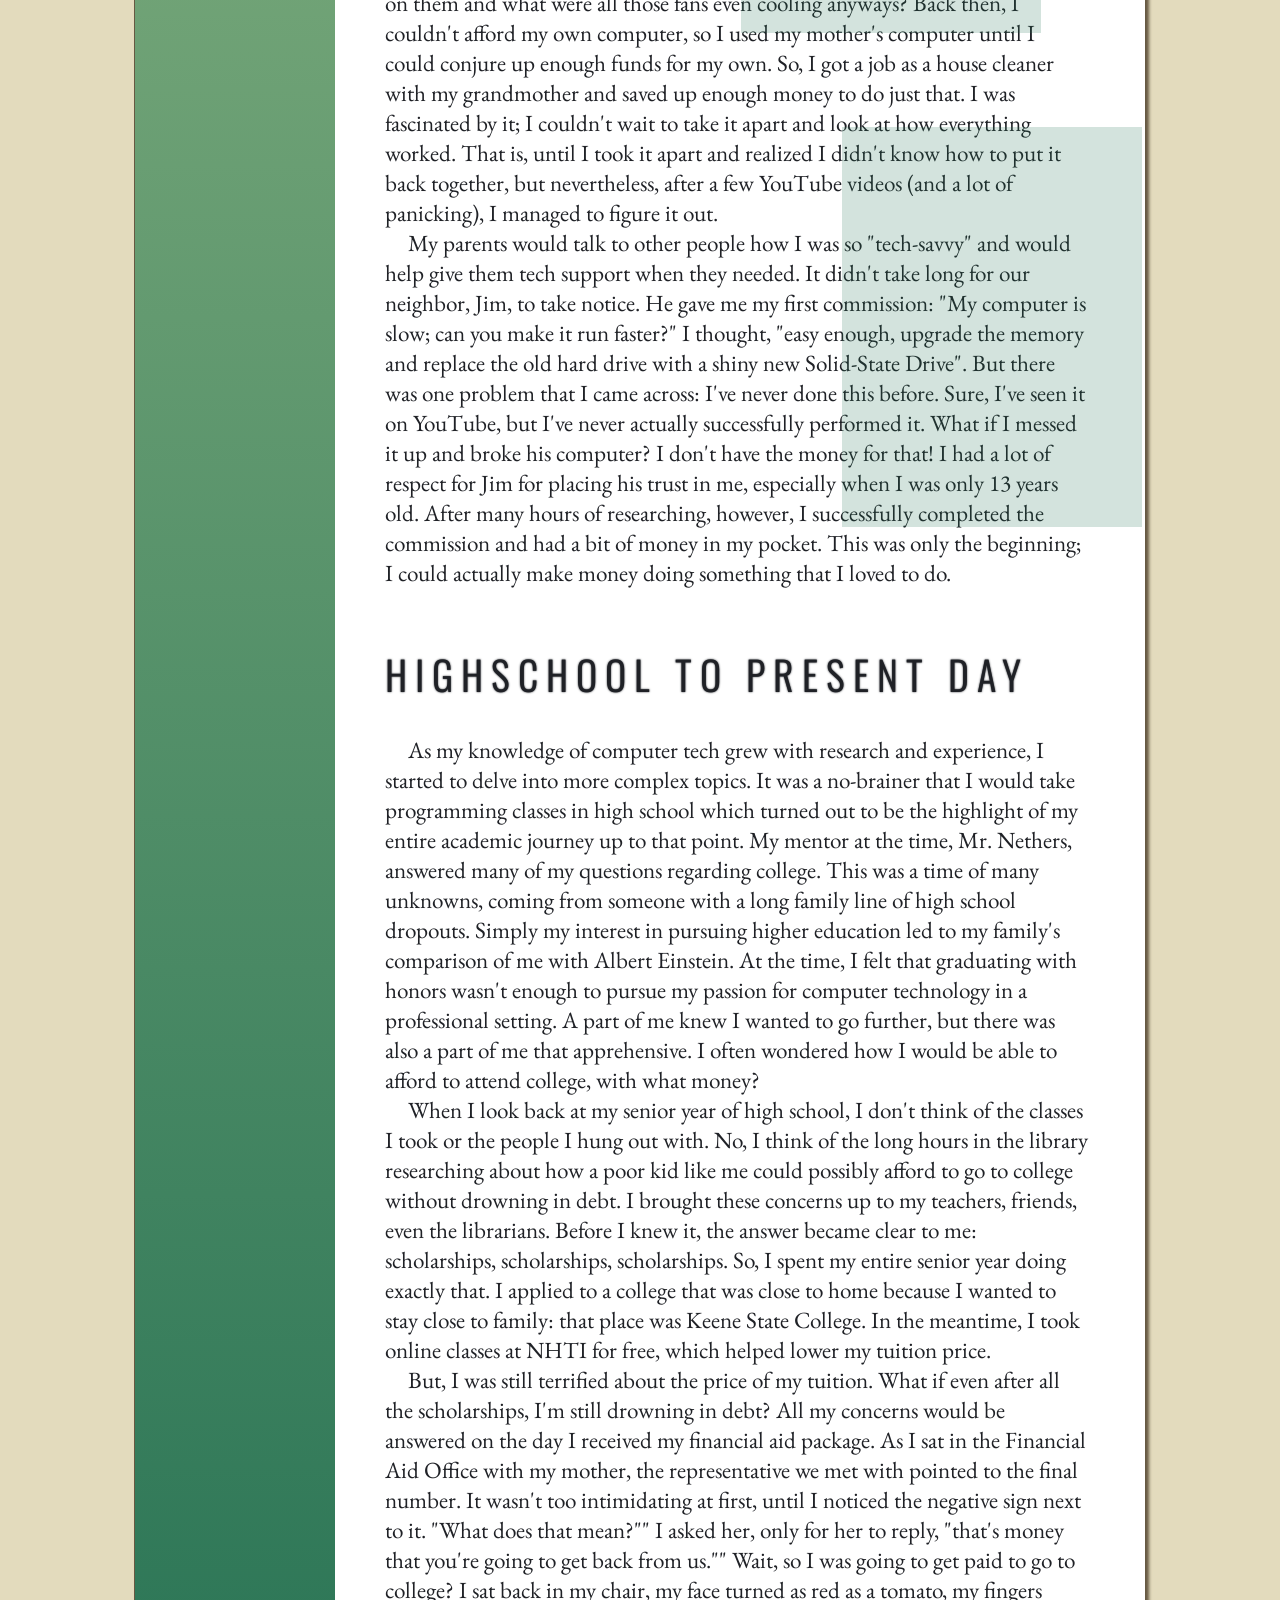
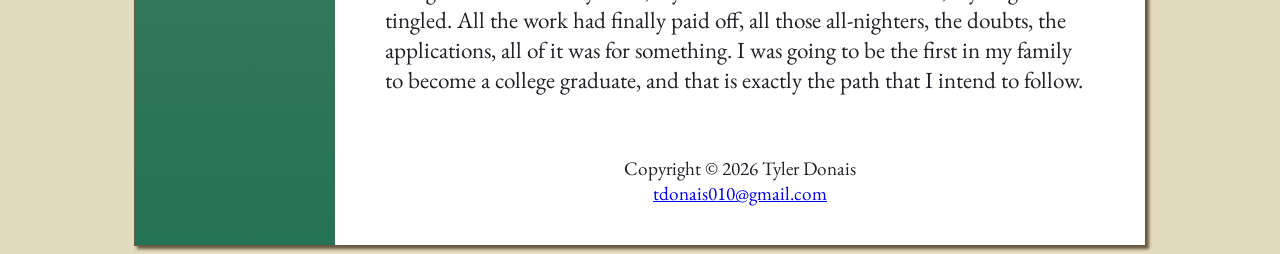
==== commit 982c7a9d: "Update aboutme.html" ====
--- a/aboutme.html
+++ b/aboutme.html
@@ -44,8 +44,7 @@
         &emsp;We moved into the small town called Winchester, New Hampshire where we rented a small
         3-bedroom ranch from somebody we knew. For the most part, it provided the necessities, but it
         was missing what familiar elements that reminded me of home. The knobs were falling off the
-        cabinets, the windows were lined with duct tape, mold ran rampant in the walls. Despite that,
-        we were able to make the best of the situation. 
+        cabinets, mold lined the windows. Despite that, we were able to make the best of the situation. 
         <br>
         &emsp;I was young then, but when I reflect on it now, I realize how much I gained from the
         financial struggle my family endured that forced us out of our hometown. Even though we were
@@ -83,11 +82,11 @@
         to put it back together, but nevertheless, after a few YouTube videos (and a lot of panicking),
         I managed to figure it out.
         <br>
-        &emsp;My parents would talk to other people how I was so “tech-savvy” and would help give them
+        &emsp;My parents would talk to other people how I was so "tech-savvy" and would help give them
         tech support when they needed. It didn't take long for our neighbor, Jim, to take notice.
-        He gave me my first commission: “My computer is slow; can you make it run faster?” I thought,
-        “easy enough, upgrade the memory and replace the old hard drive with a shiny new Solid-State
-        Drive”. But there was one problem that I came across: I've never done this before. Sure, I've
+        He gave me my first commission: "My computer is slow; can you make it run faster?" I thought,
+        "easy enough, upgrade the memory and replace the old hard drive with a shiny new Solid-State
+        Drive". But there was one problem that I came across: I've never done this before. Sure, I've
         seen it on YouTube, but I've never actually successfully performed it. What if I messed it up
         and broke his computer? I don't have the money for that! I had a lot of respect for Jim for
         placing his trust in me, especially when I was only 13 years old. After many hours of
@@ -121,8 +120,8 @@
         scholarships, I'm still drowning in debt? All my concerns would be answered on the day I
         received my financial aid package. As I sat in the Financial Aid Office with my mother, the
         representative we met with pointed to the final number. It wasn't too intimidating at first,
-        until I noticed the negative sign next to it. “What does that mean?” I asked her, only for her
-        to reply, “that's money that you're going to get back from us.” Wait, so I was going to get
+        until I noticed the negative sign next to it. "What does that mean?"" I asked her, only for her
+        to reply, "that's money that you're going to get back from us."" Wait, so I was going to get
         paid to go to college? I sat back in my chair, my face turned as red as a tomato, my fingers
         tingled. All the work had finally paid off, all those all-nighters, the doubts, the
         applications, all of it was for something. I was going to be the first in my family to become
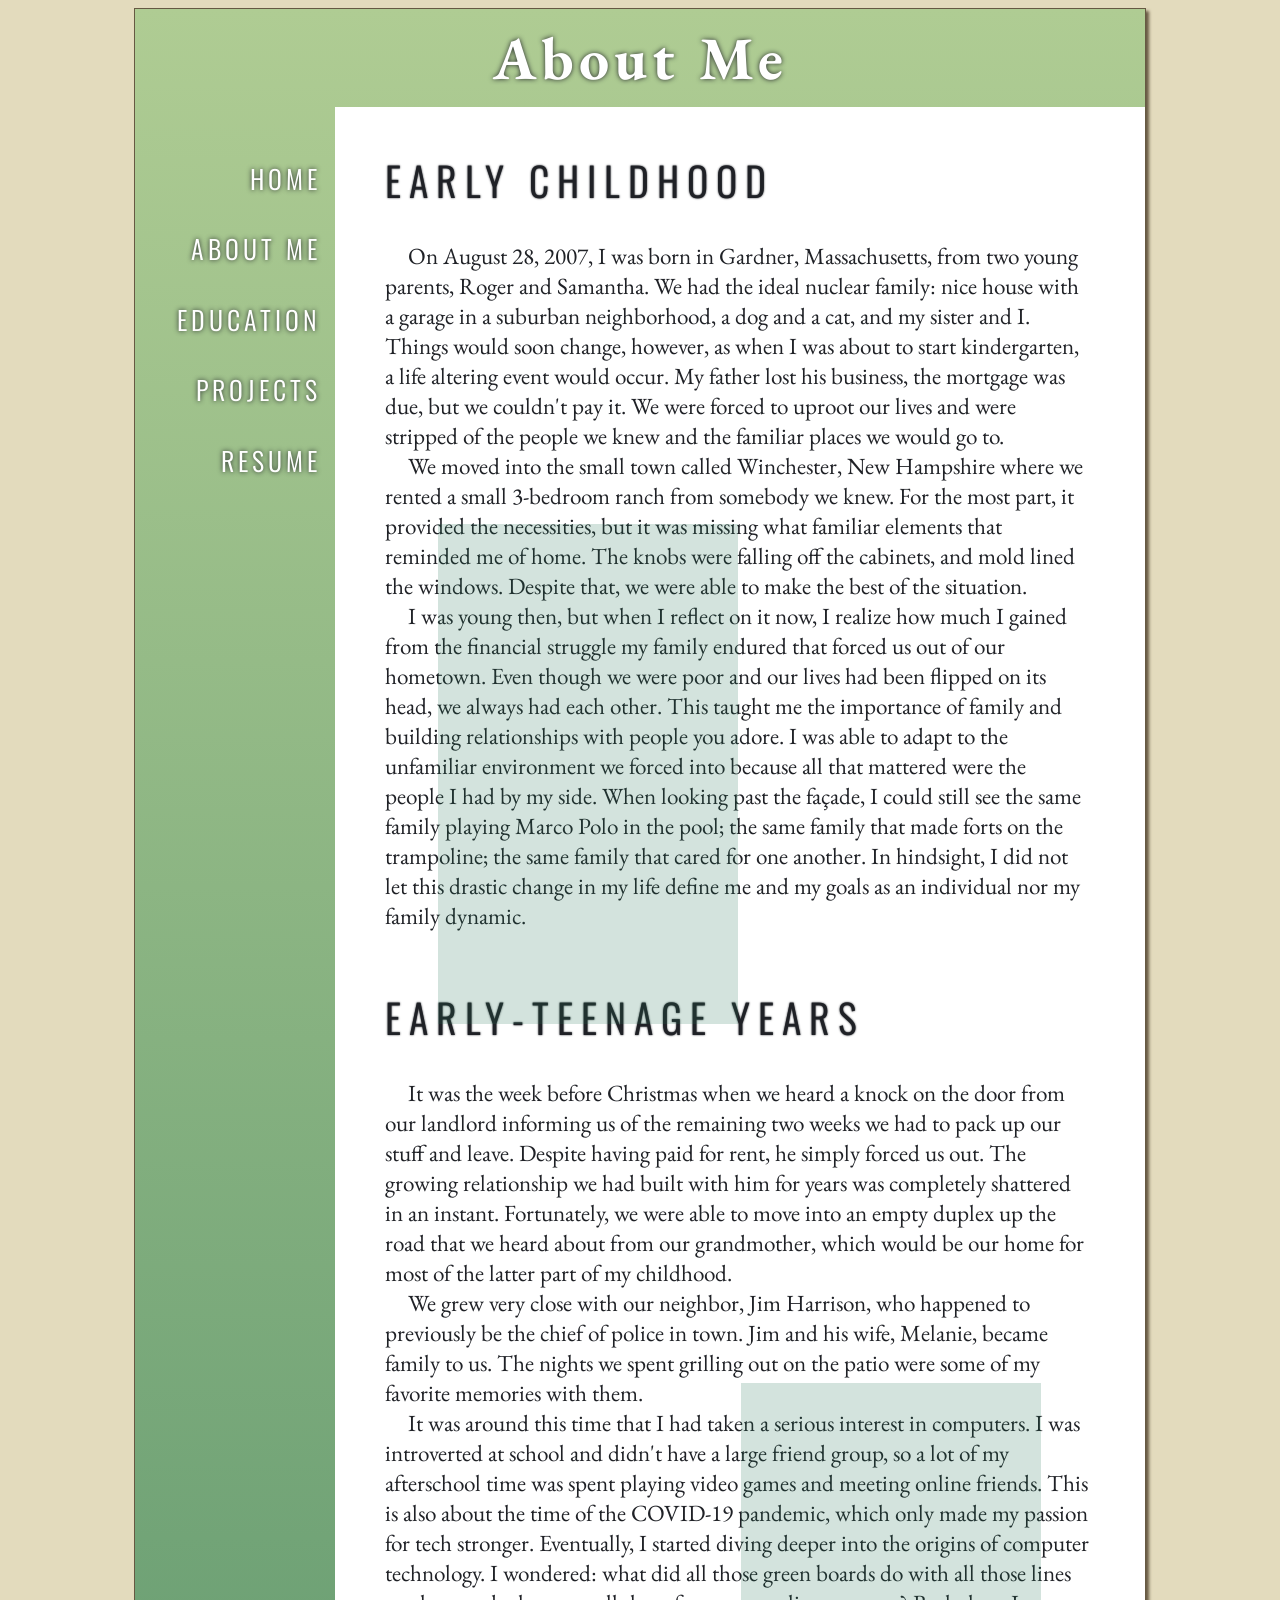
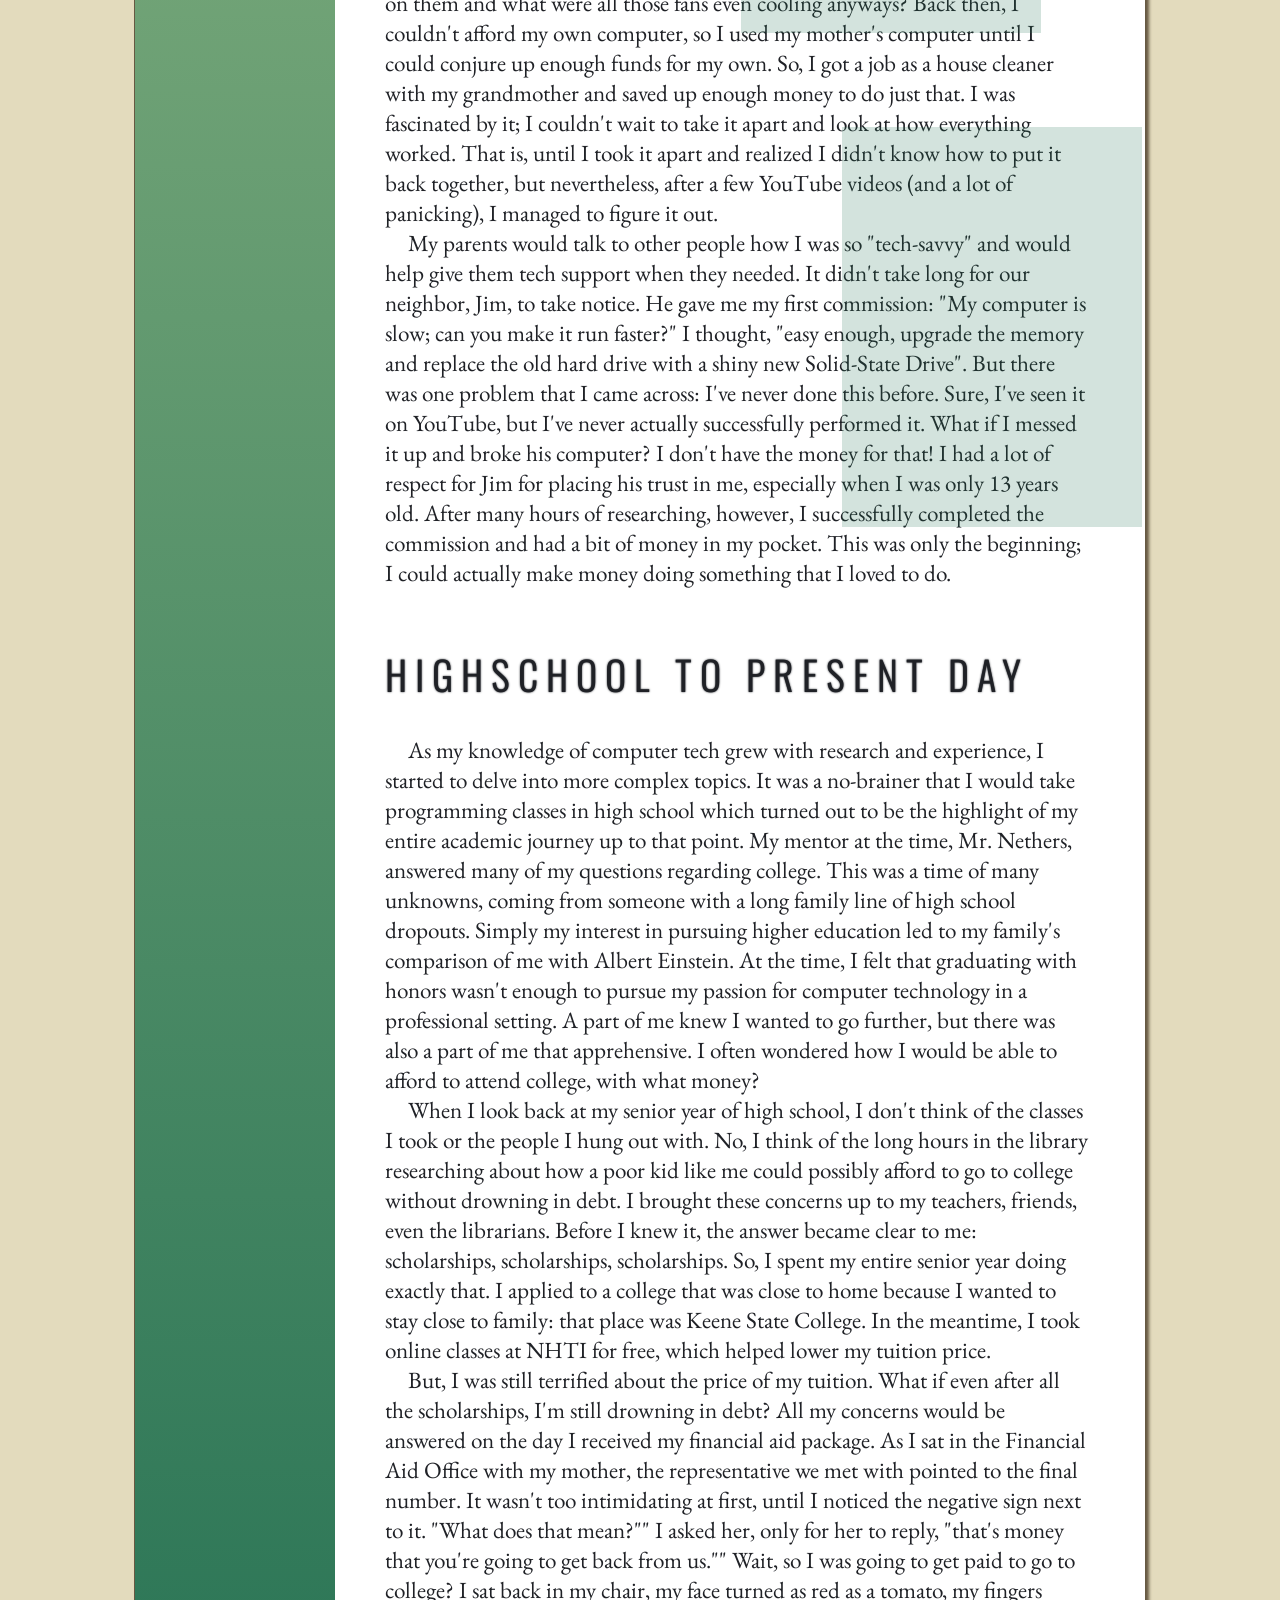
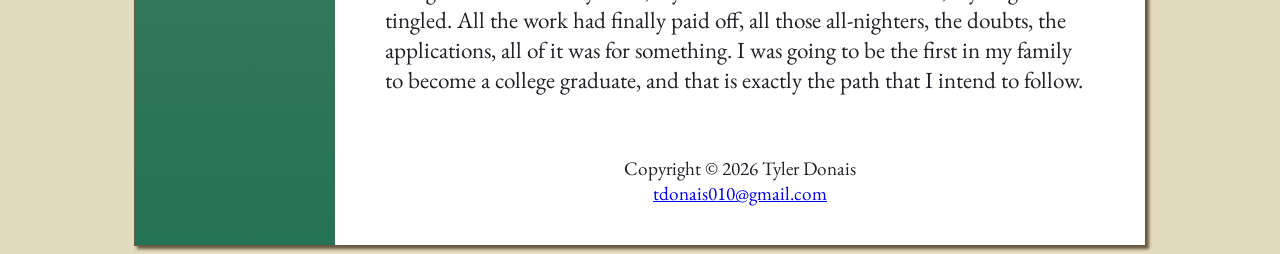
==== commit fbbc5fc7: "Update aboutme.html" ====
--- a/aboutme.html
+++ b/aboutme.html
@@ -44,7 +44,7 @@
         &emsp;We moved into the small town called Winchester, New Hampshire where we rented a small
         3-bedroom ranch from somebody we knew. For the most part, it provided the necessities, but it
         was missing what familiar elements that reminded me of home. The knobs were falling off the
-        cabinets, mold lined the windows. Despite that, we were able to make the best of the situation. 
+        cabinets, and mold lined the windows. Despite that, we were able to make the best of the situation. 
         <br>
         &emsp;I was young then, but when I reflect on it now, I realize how much I gained from the
         financial struggle my family endured that forced us out of our hometown. Even though we were
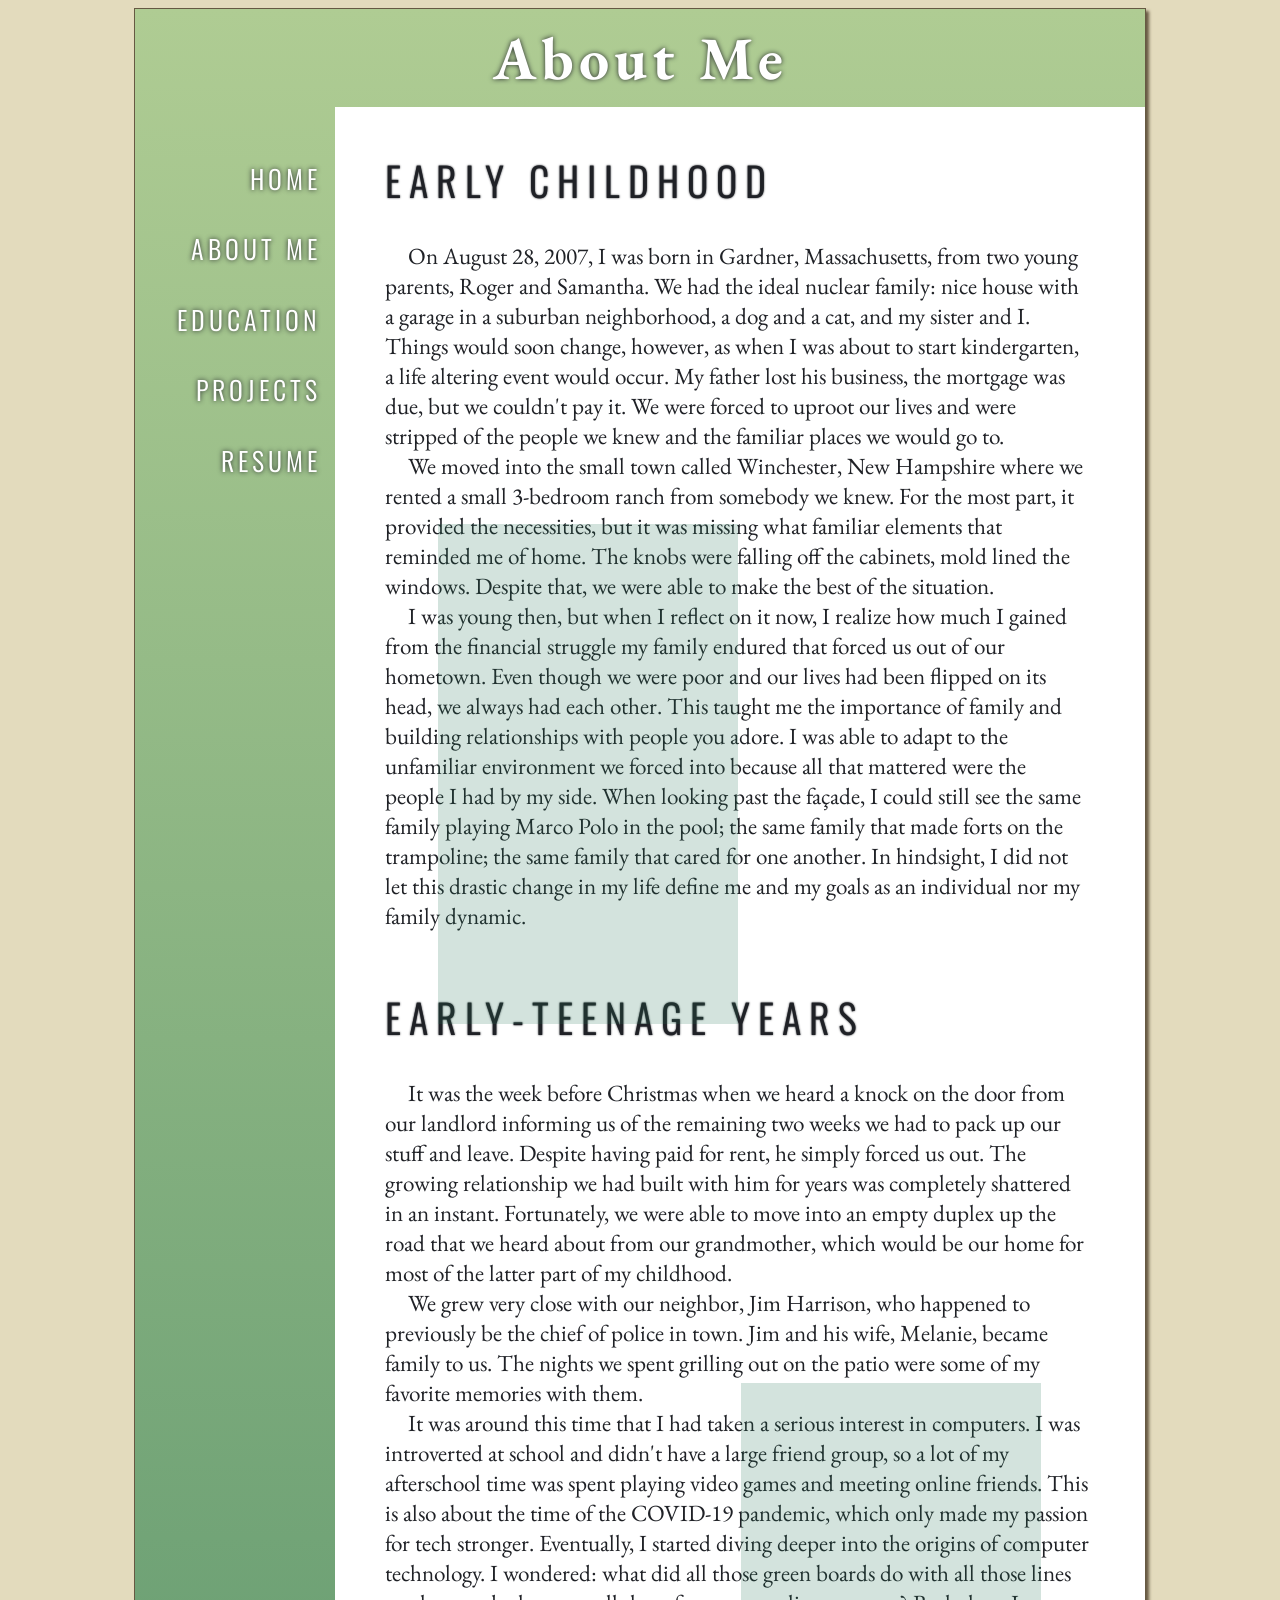
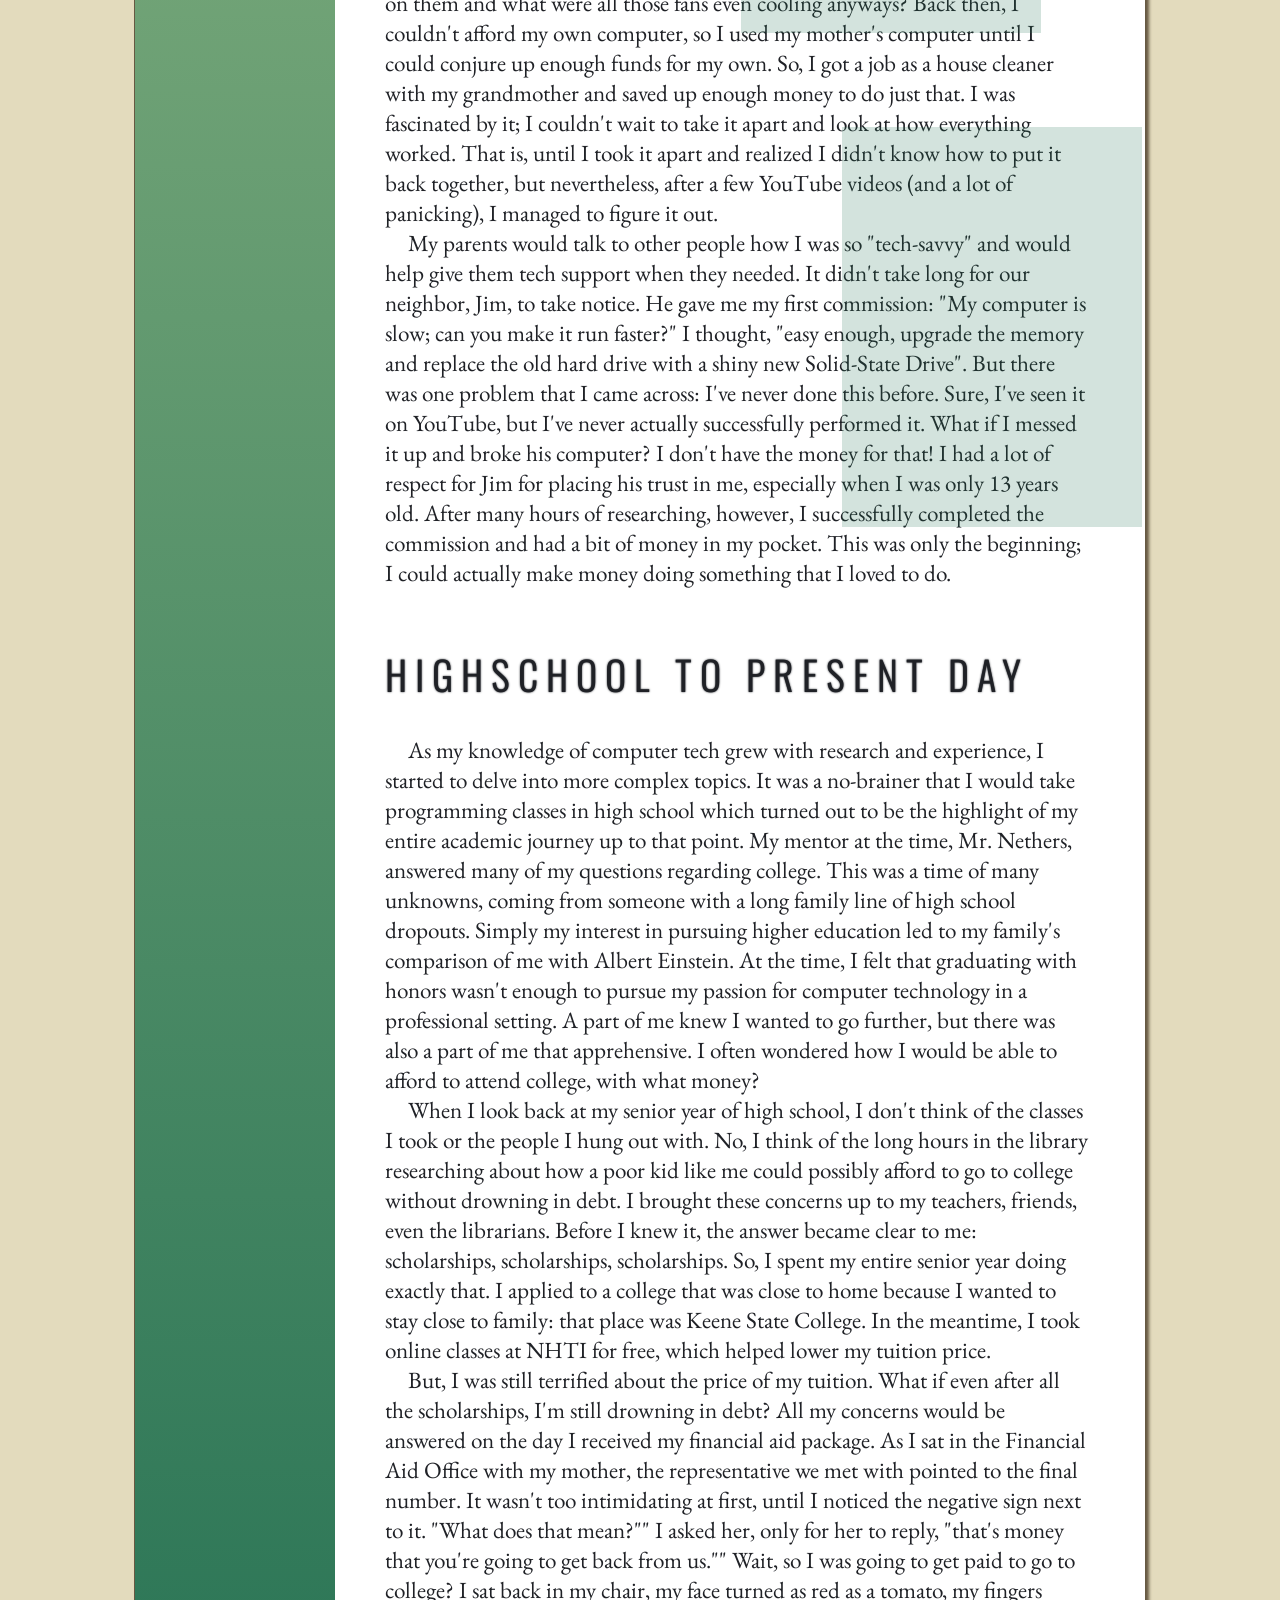
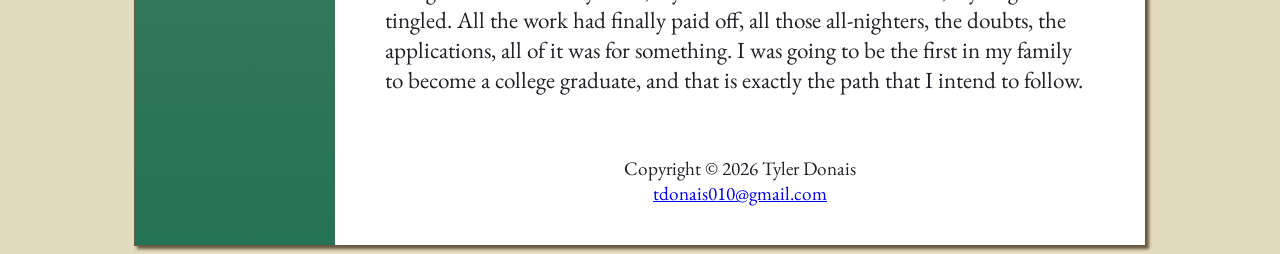
==== commit a52ffbaf: "Add files via upload" ====
--- a/aboutme.html
+++ b/aboutme.html
@@ -44,7 +44,7 @@
         &emsp;We moved into the small town called Winchester, New Hampshire where we rented a small
         3-bedroom ranch from somebody we knew. For the most part, it provided the necessities, but it
         was missing what familiar elements that reminded me of home. The knobs were falling off the
-        cabinets, and mold lined the windows. Despite that, we were able to make the best of the situation. 
+        cabinets, mold lined the windows. Despite that, we were able to make the best of the situation. 
         <br>
         &emsp;I was young then, but when I reflect on it now, I realize how much I gained from the
         financial struggle my family endured that forced us out of our hometown. Even though we were
